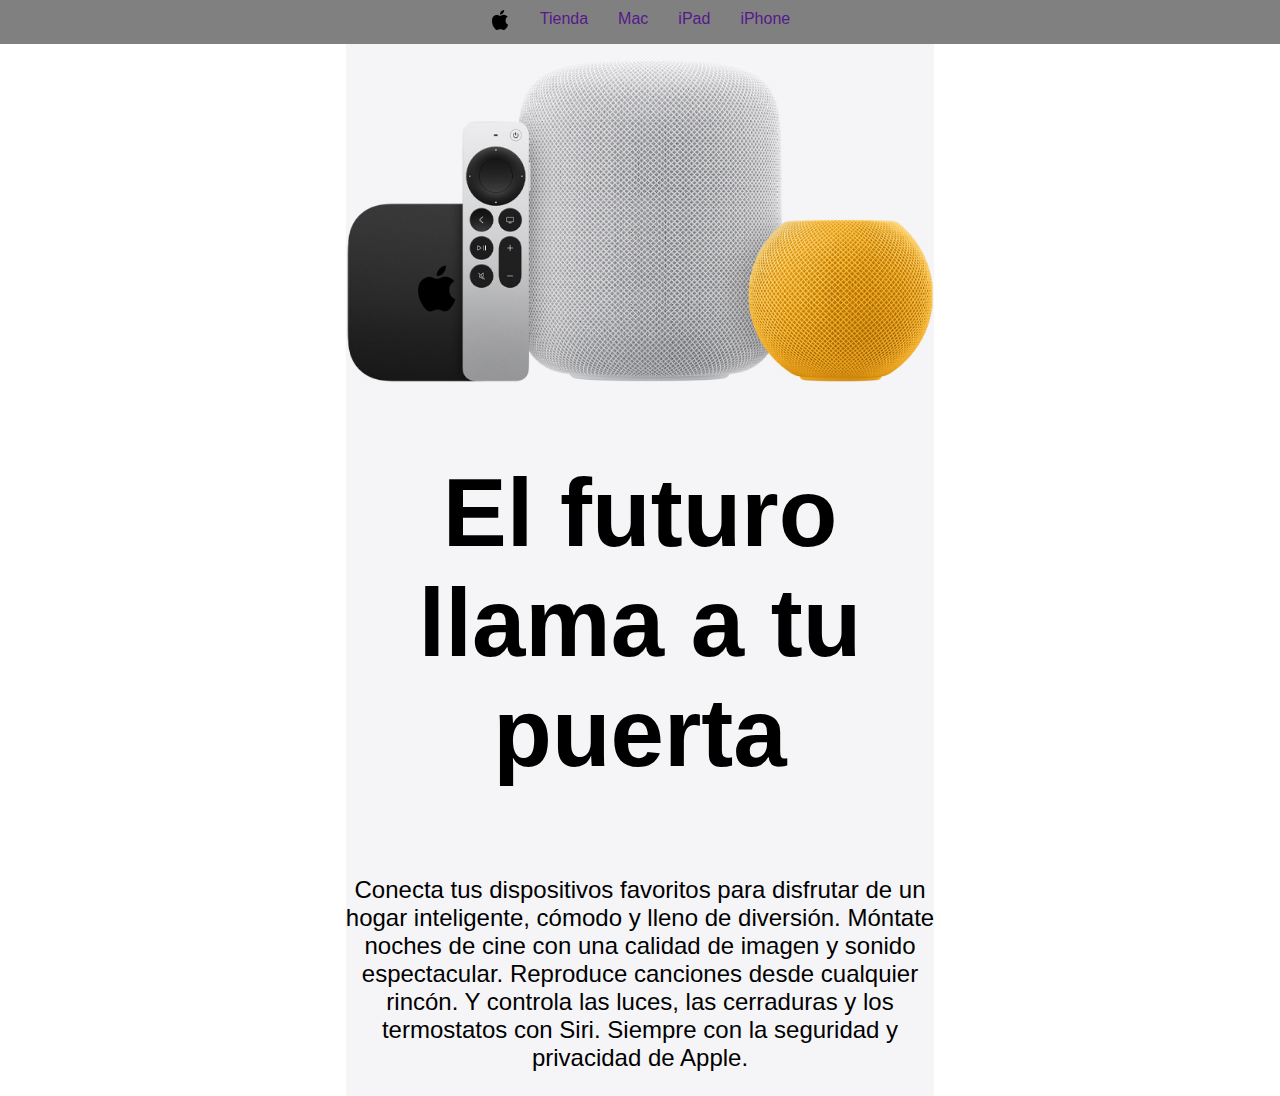
==== ProyectoAppleActividad/index.html @ 2c162814 "Actividad212" ====
<!DOCTYPE html>
<html>
<head>
    <meta charset='utf-8'>
    <meta http-equiv='X-UA-Compatible' content='IE=edge'>
    <title>Pagina Apple</title>
    <meta name='viewport' content='width=device-width, initial-scale=1'>
    <link rel='stylesheet' type='text/css' media='screen' href='style.css'>
    <script src='main.js'></script>
</head>
<body>
    <header>
        <nav>
            <a href="index.html">
                <img src="images/Apple_icon-icons.com_68994.png" alt="logo">
            </a>
            <a href="">Tienda</a>
            <a href="">Mac</a>
            <a href="">iPad</a>
            <a href="">iPhone</a>
        </nav>
    </header>
    <div class="supercontenedor">
        <div class="contenido">
            <picture>
                <source media="(max-width: 1201px)" srcset="images/hero__dbphk49ymi2q_large.jpg">
                <source media="(max-width: 1200)" srcset="images/hero__dbphk49ymi2q_medium.jpg">
                <source media="(max-width: 480px)" srcset="images/hero__dbphk49ymi2q_small_2x.jpg">
                <source media="(max-width: 768px)" srcset="images/hero__dbphk49ymi2q_small_2x.jpg">
            </picture>
            <img src="images/hero__dbphk49ymi2q_large.jpg" alt="media-home">
            <h1>El futuro llama a tu puerta</h1>
            <p>
                Conecta tus dispositivos favoritos para disfrutar de un hogar inteligente, cómodo y lleno de diversión. 
                Móntate noches de cine con una calidad de imagen y sonido espectacular. Reproduce canciones desde cualquier rincón. 
                Y controla las luces, las cerraduras y los termostatos con Siri. Siempre con la seguridad y privacidad de Apple.
            </p>
        </div>
    </div>
</body>
</html>
---- ProyectoAppleActividad/style.css ----
body{
    margin: 0px;
    font-family: Arial, Helvetica, sans-serif;
}

a{
    text-decoration: none;
}

header{
    background-color: gray;
}

nav{
    display: flex;
    justify-content: center;
    padding: 10px;
    gap: 30px;
}

header img{
    width: 20px;
    height: auto;
}

.contenido{
    display: flex;
    flex-direction: column;
    align-items: center;
    padding-top: 15px;
    background-color: #F5F5F7;
}

.contenido img{
    width: 100%;
    height: auto;
}

.supercontenedor{
    margin-left: 27%;
    margin-right: 27%;
}

.contenido p,h1{
    text-align: center;
}

.contenido h1{
    font-size: 96px;
}

.contenido p{
    font-size: 24px;
}

@media all and (min-width:1025px) and (max-width: 1200px) /*Escritorio*/{
    .contenido h1{
        font-size: 64px;
    }
    .contenido p{
        font-size: 24px;
    }
}

@media all and (min-width:769px) and (max-width: 1024px) /*Portátil*/{
    .contenido h1{
        font-size: 48px;
    }
    .contenido p{
        font-size: 21px;
    }
}

@media all and (min-width:320px) and (max-width: 480px) /*Moviles*/{
    .contenido h1{
        font-size: 48px;
    }
    .contenido p{
        font-size: 17px;
    }
}
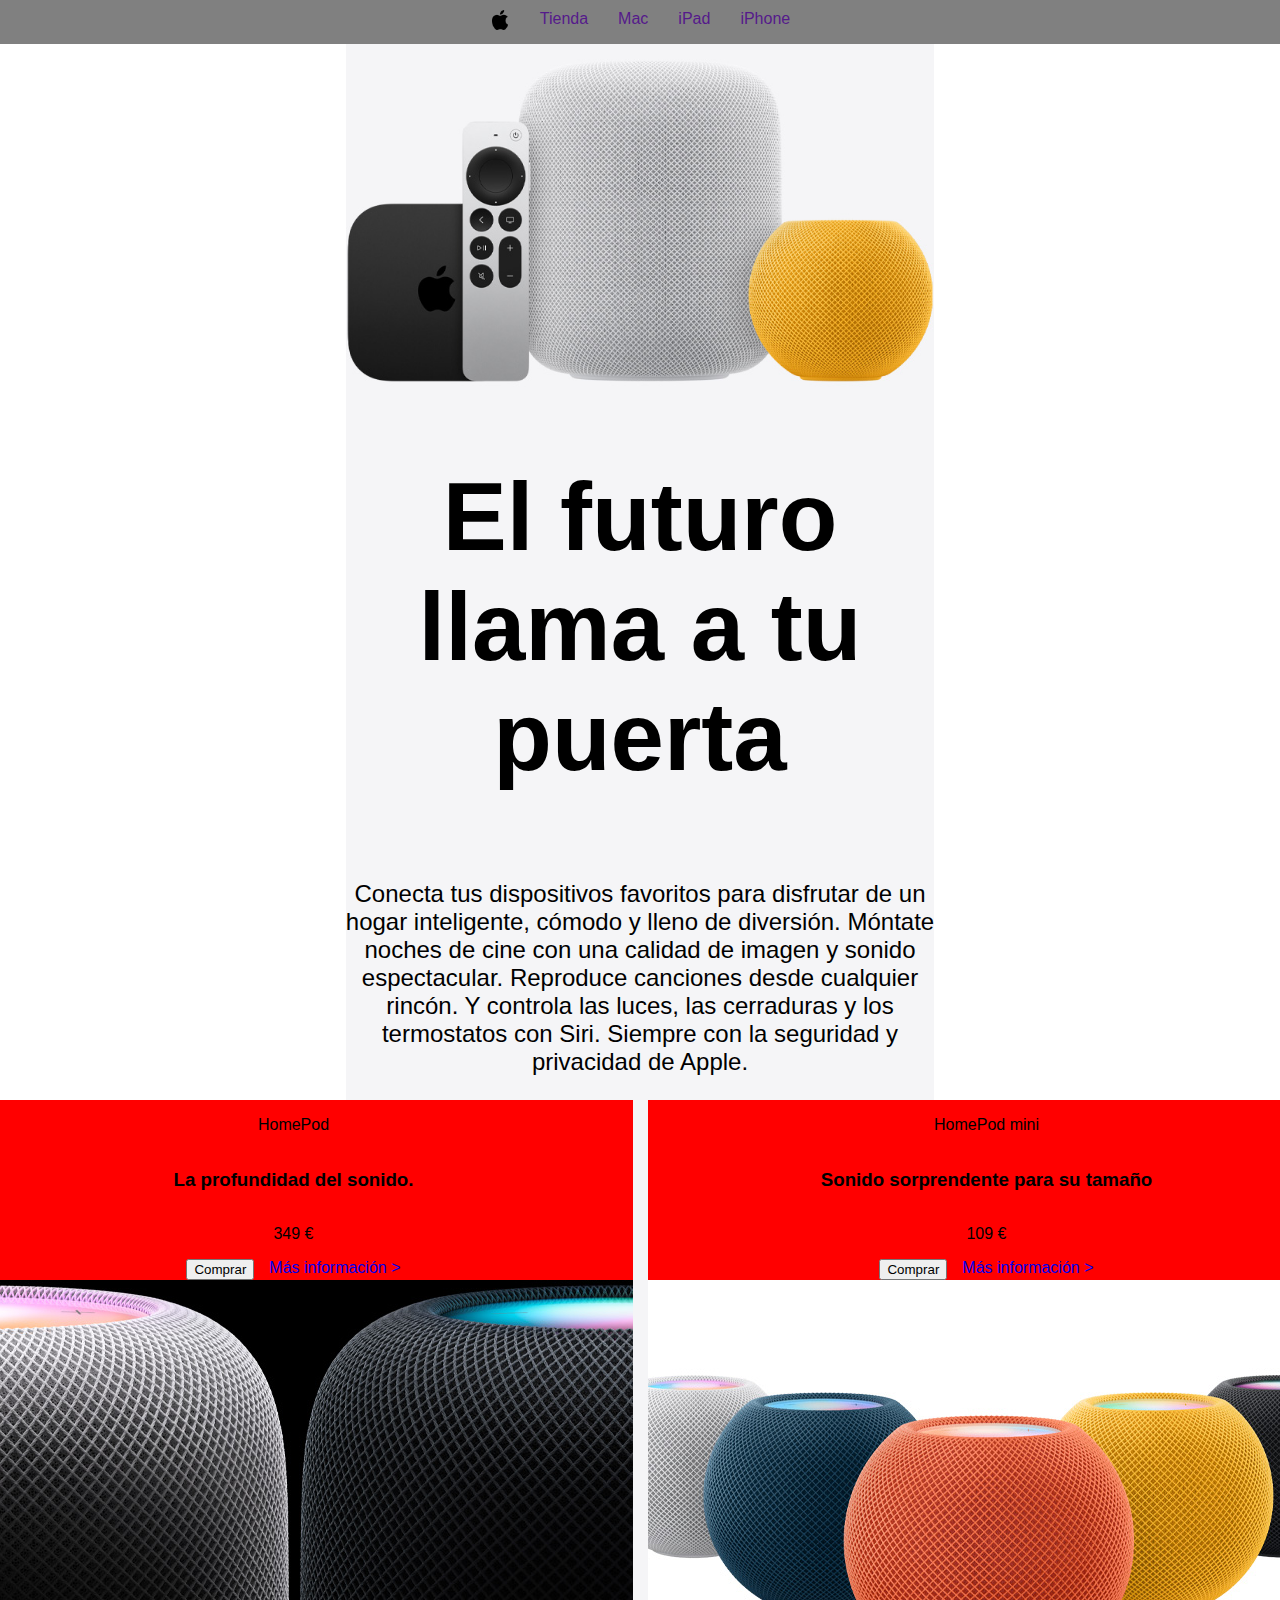
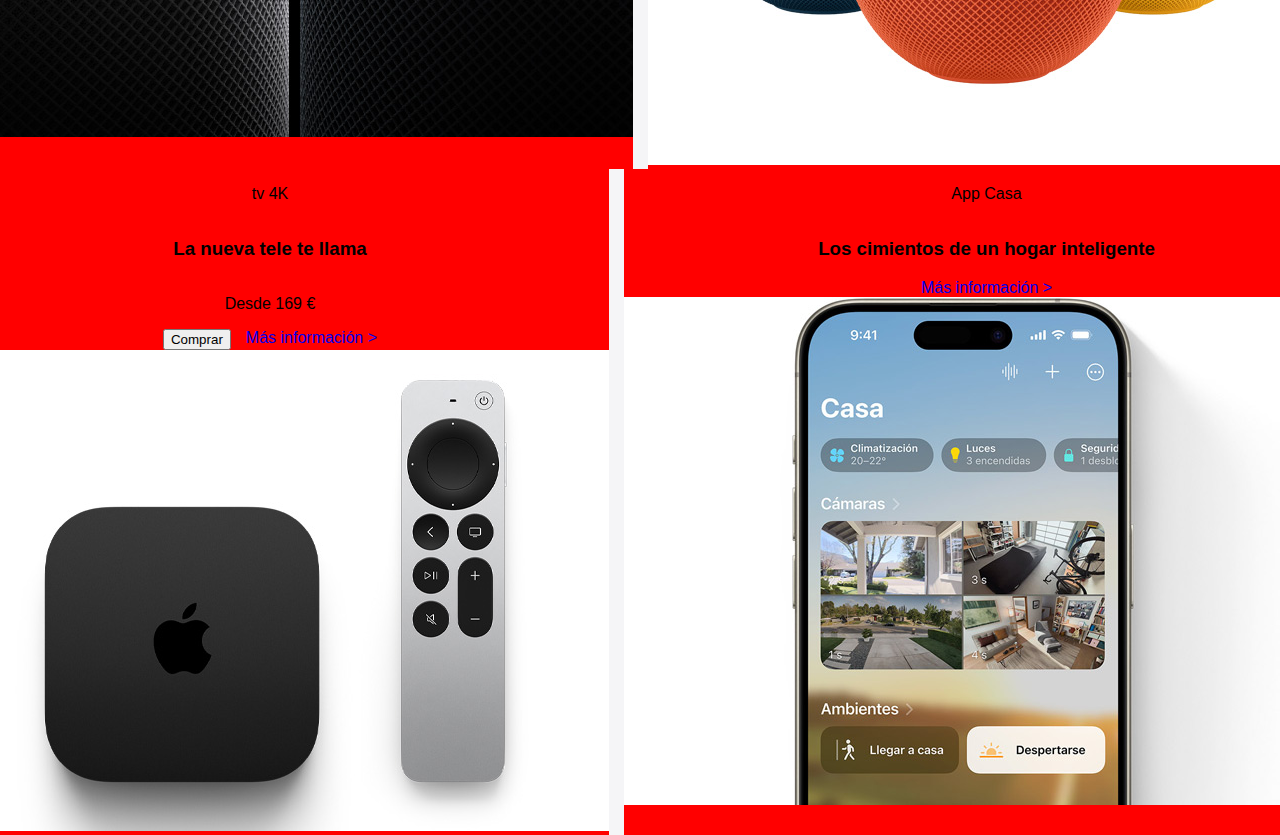
==== commit 95f6d0e6: "Contenedor 2 pagina" ====
--- a/ProyectoAppleActividad/index.html
+++ b/ProyectoAppleActividad/index.html
@@ -1,5 +1,6 @@
 <!DOCTYPE html>
 <html>
+
 <head>
     <meta charset='utf-8'>
     <meta http-equiv='X-UA-Compatible' content='IE=edge'>
@@ -8,6 +9,7 @@
     <link rel='stylesheet' type='text/css' media='screen' href='style.css'>
     <script src='main.js'></script>
 </head>
+
 <body>
     <header>
         <nav>
@@ -24,17 +26,86 @@
         <div class="contenido">
             <picture>
                 <source media="(max-width: 1201px)" srcset="images/hero__dbphk49ymi2q_large.jpg">
-                <source media="(max-width: 1200)" srcset="images/hero__dbphk49ymi2q_medium.jpg">
-                <source media="(max-width: 480px)" srcset="images/hero__dbphk49ymi2q_small_2x.jpg">
+                <source media="(max-width: 1024px)" srcset="images/hero__dbphk49ymi2q_medium.jpg">
                 <source media="(max-width: 768px)" srcset="images/hero__dbphk49ymi2q_small_2x.jpg">
+                <!-- <source media="(max-width: 480px)" srcset="images/hero__dbphk49ymi2q_small_2x.jpg"> -->
+                <img src="images/hero__dbphk49ymi2q_large.jpg" alt="media-home">
             </picture>
-            <img src="images/hero__dbphk49ymi2q_large.jpg" alt="media-home">
             <h1>El futuro llama a tu puerta</h1>
             <p>
-                Conecta tus dispositivos favoritos para disfrutar de un hogar inteligente, cómodo y lleno de diversión. 
-                Móntate noches de cine con una calidad de imagen y sonido espectacular. Reproduce canciones desde cualquier rincón. 
-                Y controla las luces, las cerraduras y los termostatos con Siri. Siempre con la seguridad y privacidad de Apple.
+                Conecta tus dispositivos favoritos para disfrutar de un hogar inteligente, cómodo y lleno de diversión.
+                Móntate noches de cine con una calidad de imagen y sonido espectacular. Reproduce canciones desde
+                cualquier rincón.
+                Y controla las luces, las cerraduras y los termostatos con Siri. Siempre con la seguridad y privacidad
+                de Apple.
             </p>
+        </div>
+    </div>
+
+    <div class="segunda-pagina">
+        <div class="segundapagina-fila-1">
+            <div class="mini-contenedores-segunda-pagina" id="1">
+                <p>HomePod</p>
+                <h3>La profundidad del sonido.</h3>
+                <p>349 €</p>
+                <div class="botones-miniconts">
+                    <button class="boton-azul">Comprar</button>
+                    <a href="#" class="boton-enlace">Más información ></a>
+                </div>
+                <picture>
+                    <source media="(min-width: 1201px)" srcset="images2/homepod__eam53jjm772a_large.jpg">
+                    <source media="(min-width: 1024px)" srcset="images2/homepod__eam53jjm772a_medium.jpg">
+                    <source media="(min-width: 768px)" srcset="images2/homepod__eam53jjm772a_small.jpg">
+                    <img src="images2/homepod__eam53jjm772a_large.jpg" alt="homepod">
+                </picture>
+            </div>
+            <div class="mini-contenedores-segunda-pagina">
+                <p>HomePod mini</p>
+                <h3>Sonido sorprendente para su tamaño</h3>
+                <p>109 €</p>
+                <div class="botones-miniconts">
+                    <button class="boton-azul">Comprar</button>
+                    <a href="#" class="boton-enlace">Más información ></a>
+                </div>
+                <picture>
+                    <source media="(min-width: 1201px)" srcset="images2/room_filling_sound__zagu3551kwyi_large.jpg">
+                    <source media="(min-width: 1024px)" srcset="images2/room_filling_sound__zagu3551kwyi_medium.jpg">
+                    <source media="(min-width: 768px)" srcset="images2/room_filling_sound__zagu3551kwyi_small.jpg">
+                    <img src="images2/room_filling_sound__zagu3551kwyi_large.jpg" alt="homepodmini">
+                </picture>
+                
+                
+            </div>
+        </div>
+        <div class="segundapagina-fila-2">
+            <div class="mini-contenedores-segunda-pagina">
+                <p>tv 4K</p>
+                <h3>La nueva tele te llama</h3>
+                <p>Desde 169 €</p>
+                <div class="botones-miniconts">
+                    <button class="boton-azul">Comprar</button>
+                    <a href="#" class="boton-enlace">Más información ></a>
+                </div>
+                <picture>
+                    <source media="(min-width: 1201px)" srcset="images2/apple_tv_4k__b30wcqp0pdle_large.jpg">
+                    <source media="(min-width: 1024px)" srcset="images2/apple_tv_4k__b30wcqp0pdle_medium.jpg">
+                    <source media="(min-width: 768px)" srcset="images2/apple_tv_4k__b30wcqp0pdle_small.jpg">
+                    <img src="images2/apple_tv_4k__b30wcqp0pdle_large.jpg" alt="tvk4">
+                </picture>
+            </div>
+            <div class="mini-contenedores-segunda-pagina">
+                <p>App Casa</p>
+                <h3>Los cimientos de un hogar inteligente</h3>
+                <div class="botones-miniconts">
+                    <a href="#" class="boton-enlace">Más información ></a>
+                </div>
+                <picture>
+                    <source media="(min-width: 1201px)" srcset="images2/homeapp__cpc1k972xys2_large.jpg">
+                    <source media="(min-width: 1024px)" srcset="images2/homeapp__cpc1k972xys2_medium.jpg">
+                    <source media="(min-width: 768px)" srcset="images2/homeapp__cpc1k972xys2_small.jpg">
+                    <img src="images2/homeapp__cpc1k972xys2_large.jpg" alt="homeapp">
+                </picture>
+            </div>
         </div>
     </div>
 </body>
--- a/ProyectoAppleActividad/style.css
+++ b/ProyectoAppleActividad/style.css
@@ -78,4 +78,34 @@
     .contenido p{
         font-size: 17px;
     }
+}
+
+/* SEGUNDA PAGINA */
+
+.segundapagina-fila-1, .segundapagina-fila-2, .botones-miniconts{
+    display: flex;
+    flex-direction: row;
+    gap: 15px;
+    justify-content: center;
+}
+
+.mini-contenedores-segunda-pagina{
+    display: flex;
+    flex-direction: column;
+    align-items: center;
+}
+
+/* .botones-miniconts{
+    gap: 15px;
+    text-decoration: none;
+} */
+
+.segunda-pagina {
+    background-color: #F5F5F7;
+    display: flex;
+    flex-direction: column;
+}
+
+.mini-contenedores-segunda-pagina{
+    background-color: red;
 }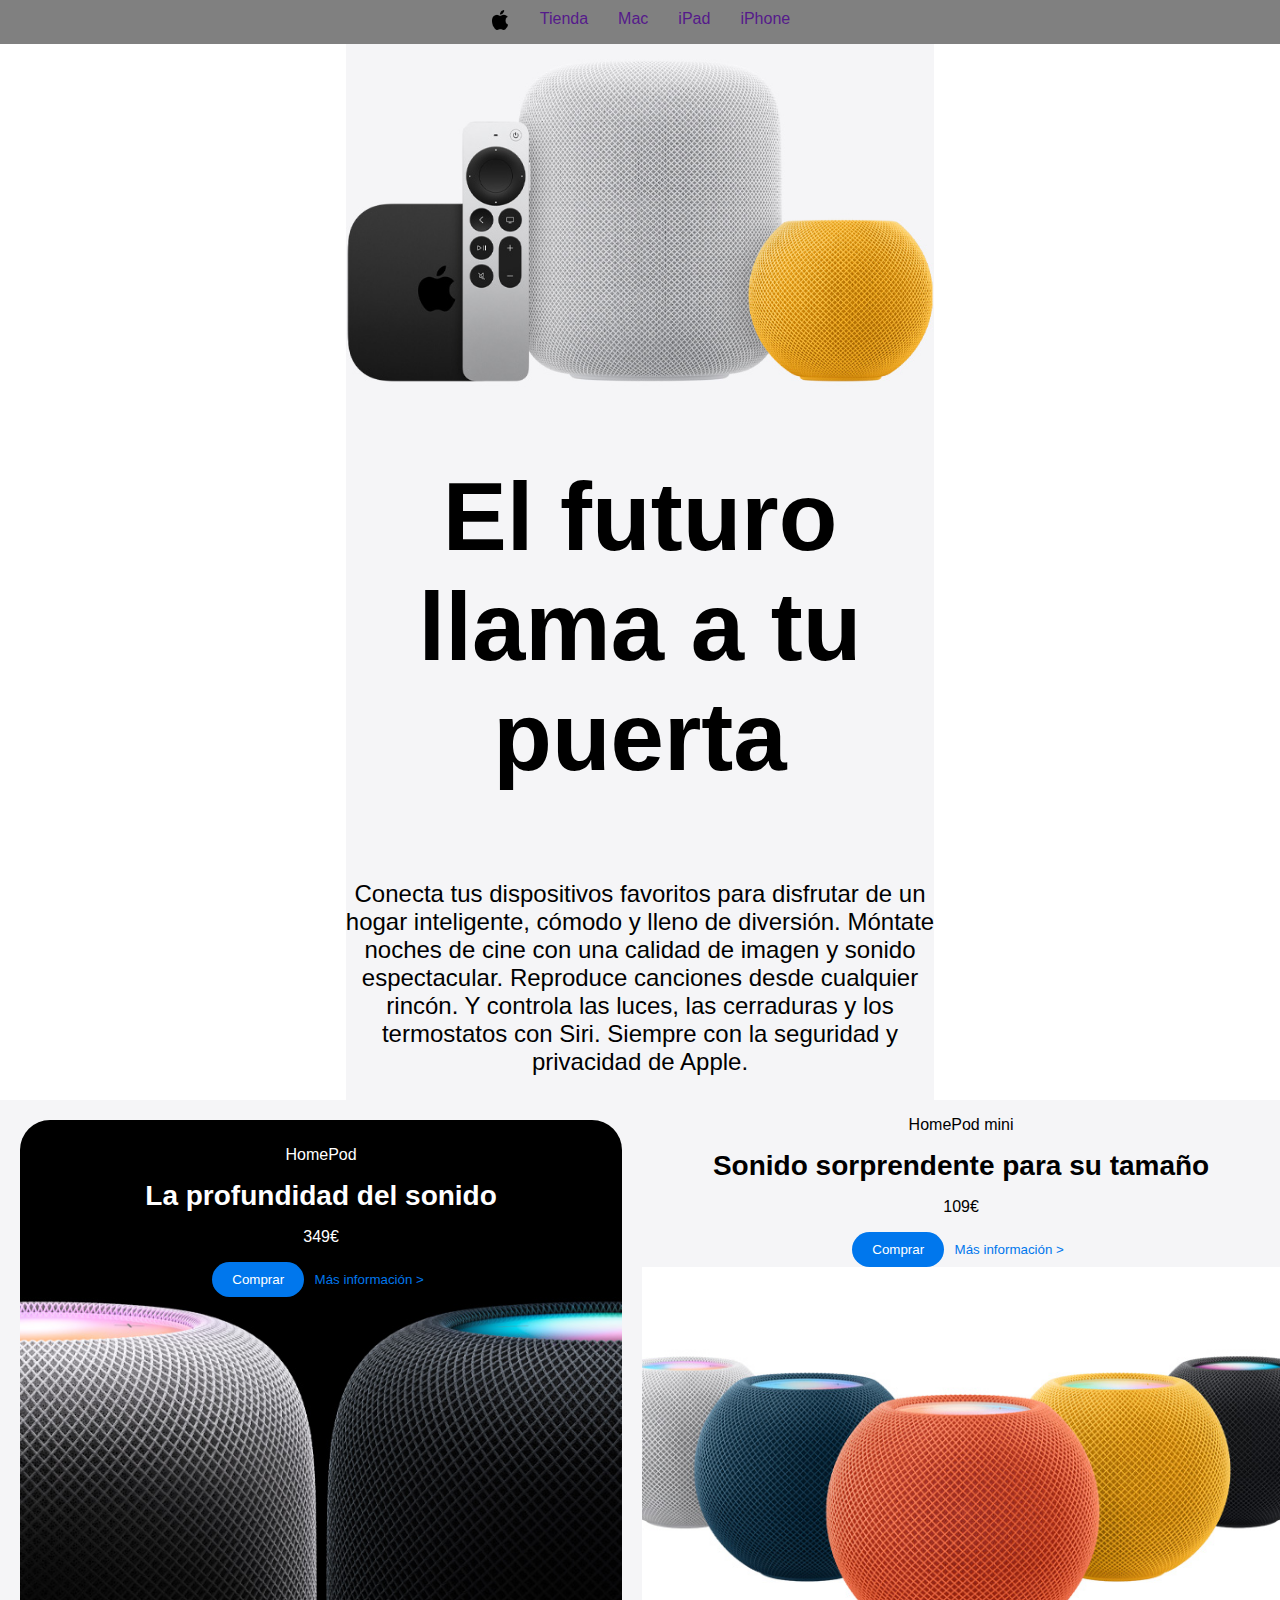
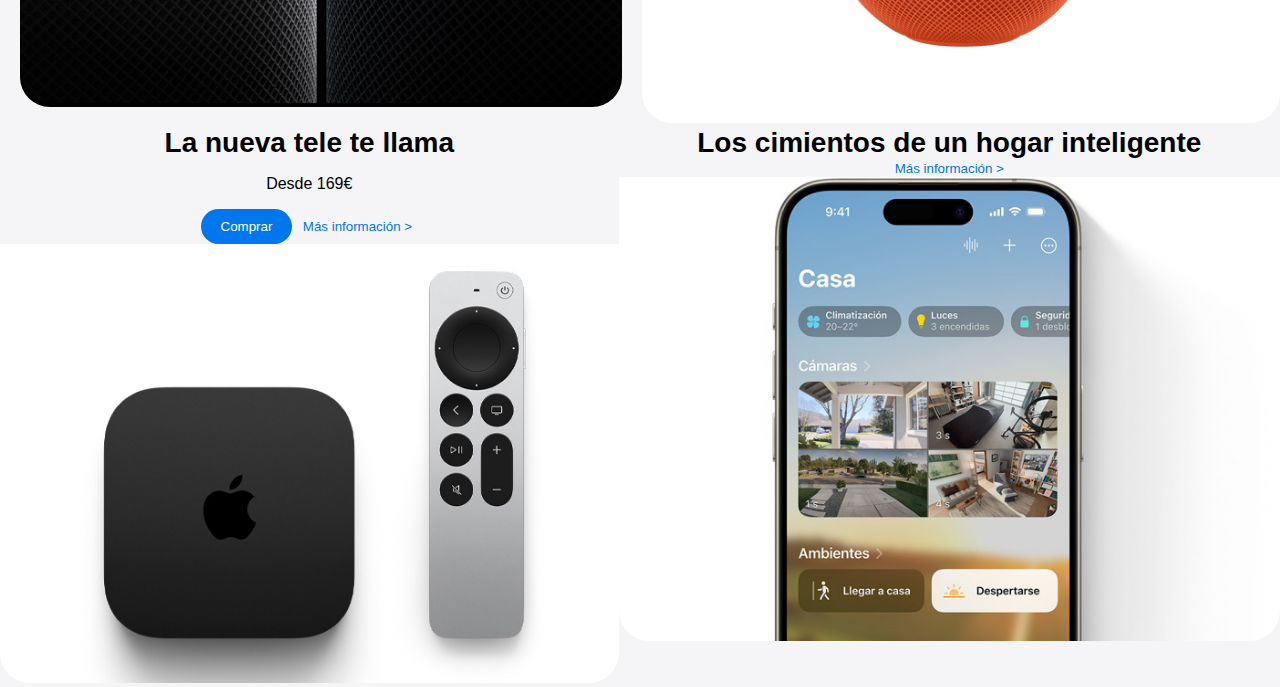
==== commit 882046ed: "Pagina terminada" ====
--- a/ProyectoAppleActividad/index.html
+++ b/ProyectoAppleActividad/index.html
@@ -42,71 +42,82 @@
         </div>
     </div>
 
-    <div class="segunda-pagina">
-        <div class="segundapagina-fila-1">
-            <div class="mini-contenedores-segunda-pagina" id="1">
-                <p>HomePod</p>
-                <h3>La profundidad del sonido.</h3>
-                <p>349 €</p>
-                <div class="botones-miniconts">
-                    <button class="boton-azul">Comprar</button>
-                    <a href="#" class="boton-enlace">Más información ></a>
+    <div class="supercontenedor-2">
+        <div class="supercontenedor-2-fila-1">
+            <div class="columna-1-minicont-1">
+                <div class="texto-minicont-1">
+                    <p>HomePod</p>
+                    <h3 class="titulos-homepod">La profundidad del sonido</h3>
+                    <p>349€</p>
+                    <div class="botones-miniconts">
+                        <button class="boton-compra" type="submit">Comprar</button>
+                        <button class="boton-info" type="submit">Más información ></button>
+                    </div>
                 </div>
                 <picture>
-                    <source media="(min-width: 1201px)" srcset="images2/homepod__eam53jjm772a_large.jpg">
-                    <source media="(min-width: 1024px)" srcset="images2/homepod__eam53jjm772a_medium.jpg">
-                    <source media="(min-width: 768px)" srcset="images2/homepod__eam53jjm772a_small.jpg">
-                    <img src="images2/homepod__eam53jjm772a_large.jpg" alt="homepod">
+                    <source srcset="images2/homepod__eam53jjm772a_large_2x.jpg" media="(max-width: 1200px)">
+                    <source srcset="images2/homepod__eam53jjm772a_medium.jpg" media="(max-width: 1024px)">
+                    <source srcset="images2/homepod__eam53jjm772a_small.jpg"  media="(max-width: 768px)">
+                    <img class="img-miniconts" src="images2/homepod__eam53jjm772a_large.jpg" alt="homepod">
                 </picture>
             </div>
-            <div class="mini-contenedores-segunda-pagina">
-                <p>HomePod mini</p>
-                <h3>Sonido sorprendente para su tamaño</h3>
-                <p>109 €</p>
-                <div class="botones-miniconts">
-                    <button class="boton-azul">Comprar</button>
-                    <a href="#" class="boton-enlace">Más información ></a>
+
+            <div class="columna-2-minicont-2">
+                <div class="texto-minicont-2">
+                    <p>HomePod mini</p>
+                    <h3 class="titulos-homepod">Sonido sorprendente para su tamaño</h3>
+                    <p>109€</p>
+                    <div class="botones-miniconts">
+                        <button class="boton-compra" type="submit">Comprar</button>
+                        <button class="boton-info" type="submit">Más información ></button>
+                    </div>
                 </div>
                 <picture>
-                    <source media="(min-width: 1201px)" srcset="images2/room_filling_sound__zagu3551kwyi_large.jpg">
-                    <source media="(min-width: 1024px)" srcset="images2/room_filling_sound__zagu3551kwyi_medium.jpg">
-                    <source media="(min-width: 768px)" srcset="images2/room_filling_sound__zagu3551kwyi_small.jpg">
-                    <img src="images2/room_filling_sound__zagu3551kwyi_large.jpg" alt="homepodmini">
-                </picture>
-                
-                
-            </div>
-        </div>
-        <div class="segundapagina-fila-2">
-            <div class="mini-contenedores-segunda-pagina">
-                <p>tv 4K</p>
-                <h3>La nueva tele te llama</h3>
-                <p>Desde 169 €</p>
-                <div class="botones-miniconts">
-                    <button class="boton-azul">Comprar</button>
-                    <a href="#" class="boton-enlace">Más información ></a>
-                </div>
-                <picture>
-                    <source media="(min-width: 1201px)" srcset="images2/apple_tv_4k__b30wcqp0pdle_large.jpg">
-                    <source media="(min-width: 1024px)" srcset="images2/apple_tv_4k__b30wcqp0pdle_medium.jpg">
-                    <source media="(min-width: 768px)" srcset="images2/apple_tv_4k__b30wcqp0pdle_small.jpg">
-                    <img src="images2/apple_tv_4k__b30wcqp0pdle_large.jpg" alt="tvk4">
-                </picture>
-            </div>
-            <div class="mini-contenedores-segunda-pagina">
-                <p>App Casa</p>
-                <h3>Los cimientos de un hogar inteligente</h3>
-                <div class="botones-miniconts">
-                    <a href="#" class="boton-enlace">Más información ></a>
-                </div>
-                <picture>
-                    <source media="(min-width: 1201px)" srcset="images2/homeapp__cpc1k972xys2_large.jpg">
-                    <source media="(min-width: 1024px)" srcset="images2/homeapp__cpc1k972xys2_medium.jpg">
-                    <source media="(min-width: 768px)" srcset="images2/homeapp__cpc1k972xys2_small.jpg">
-                    <img src="images2/homeapp__cpc1k972xys2_large.jpg" alt="homeapp">
+                    <source media="(max-width: 1200px)" srcset="images2/room_filling_sound__zagu3551kwyi_large.jpg">
+                    <source media="(max-width: 1024px)" srcset="images2/room_filling_sound__zagu3551kwyi_medium.jpg">
+                    <source media="(max-width: 768px)" srcset="images2/room_filling_sound__zagu3551kwyi_small.jpg">
+    
+                    <img class="img-miniconts" src="images2/room_filling_sound__zagu3551kwyi_large.jpg" alt="homepodmini">
                 </picture>
             </div>
         </div>
+        <div class="supercontenedor-2-fila-2">
+            <div class="columna-2-minicont-2">
+                    <div class="texto-minicont-2">
+                        <h3 class="titulos-homepod">La nueva tele te llama</h3>
+                        <p>Desde 169€</p>
+                        <div class="botones-miniconts">
+                            <button class="boton-compra" type="submit">Comprar</button>
+                            <button class="boton-info" type="submit">Más información ></button>
+                    </div>
+                </div>
+                <picture>
+                    <source media="(max-width: 1200px)" srcset="images2/apple_tv_4k__b30wcqp0pdle_large.jpg">
+                    <source media="(max-width: 1024px)" srcset="images2/apple_tv_4k__b30wcqp0pdle_medium.jpg">
+                    <source media="(max-width: 768px)" srcset="images2/apple_tv_4k__b30wcqp0pdle_small.jpg">
+        
+                    <img class="img-miniconts" src="images2/apple_tv_4k__b30wcqp0pdle_large.jpg" alt="Nueva tele apple">
+                </picture>
+            </div>
+            
+            <div class="columna-2-minicont-2">
+                    <div class="texto-minicont-2">
+                        <h3 class="titulos-homepod">Los cimientos de un hogar inteligente</h3>
+                        <div class="botones-miniconts">
+                            <button class="boton-info" type="submit">Más información ></button>
+                        </div>
+                    </div>
+                    <picture>
+                        <source media="(max-width: 1200px)" srcset="images2/homeapp__cpc1k972xys2_large.jpg">
+                        <source media="(max-width: 1024px)" srcset="images2/homeapp__cpc1k972xys2_medium.jpg">
+                        <source media="(max-width: 768px)" srcset="images2/homeapp__cpc1k972xys2_small.jpg">
+            
+                        <img class="img-miniconts" src="images2/homeapp__cpc1k972xys2_large.jpg" alt="Nueva tele apple">
+                    </picture>
+            </div> 
+        </div>
+
     </div>
 </body>
+
 </html>--- a/ProyectoAppleActividad/style.css
+++ b/ProyectoAppleActividad/style.css
@@ -1,6 +1,6 @@
 body{
     margin: 0px;
-    font-family: Arial, Helvetica, sans-serif;
+    font-family: "SF Pro Text", "SF Pro Icons", "Helvetica Neue", Helvetica, Arial, sans-serif;;
 }
 
 a{
@@ -53,9 +53,85 @@
     font-size: 24px;
 }
 
+/* SEGUNDA PAGINA */
+
+.supercontenedor-2{
+    display: flex;
+    flex-direction: column;
+    background-color: #F5F5F7;
+}
+
+.supercontenedor-2-fila-1, .supercontenedor-2-fila-2{
+    display: flex;
+    justify-content: center;
+}
+
+.columna-1-minicont-1{
+    display: flex;
+    flex-direction: column;
+    justify-content: flex-end;
+    align-items: center;
+    margin: 20px;
+    width: 50%;
+    border-radius: 30px;
+    background-color: black;
+    color: white;
+}
+
+.texto-minicont-1{
+    display: flex;
+    flex-direction: column;
+    justify-content: center;
+    align-items: center; 
+}
+
+.titulos-homepod{
+    font-size: 28px;
+    margin: 0;
+    padding: 0;
+}
+
+.boton-compra{
+    border-radius: 40px;
+    padding: 10px 20px 10px 20px;
+    border: none;
+    background-color: #0077ED;
+    color: white;
+}
+
+.boton-info{
+    color: #0077ED;
+    border: none;
+    background-color: transparent;
+}
+
+.minicont-1-picture{
+    margin-top: 35px;
+}
+
+.img-miniconts{
+    border-bottom-left-radius: 30px;
+    border-bottom-right-radius: 30px;
+    width: 100%;
+}
+
+/* segunda columna */
+
+.texto-minicont-2{
+    display: flex;
+    flex-direction: column;
+    justify-content: center;
+    align-items: center; 
+    color: black;
+}
+
 @media all and (min-width:1025px) and (max-width: 1200px) /*Escritorio*/{
     .contenido h1{
         font-size: 64px;
+    }
+
+    h3{
+        font-size: 28px;
     }
     .contenido p{
         font-size: 24px;
@@ -65,6 +141,10 @@
 @media all and (min-width:769px) and (max-width: 1024px) /*Portátil*/{
     .contenido h1{
         font-size: 48px;
+    }
+
+    h3{
+        font-size: 24px;
     }
     .contenido p{
         font-size: 21px;
@@ -78,34 +158,8 @@
     .contenido p{
         font-size: 17px;
     }
-}
 
-/* SEGUNDA PAGINA */
-
-.segundapagina-fila-1, .segundapagina-fila-2, .botones-miniconts{
-    display: flex;
-    flex-direction: row;
-    gap: 15px;
-    justify-content: center;
-}
-
-.mini-contenedores-segunda-pagina{
-    display: flex;
-    flex-direction: column;
-    align-items: center;
-}
-
-/* .botones-miniconts{
-    gap: 15px;
-    text-decoration: none;
-} */
-
-.segunda-pagina {
-    background-color: #F5F5F7;
-    display: flex;
-    flex-direction: column;
-}
-
-.mini-contenedores-segunda-pagina{
-    background-color: red;
+    h3{
+        font-size: 19px;
+    }
 }